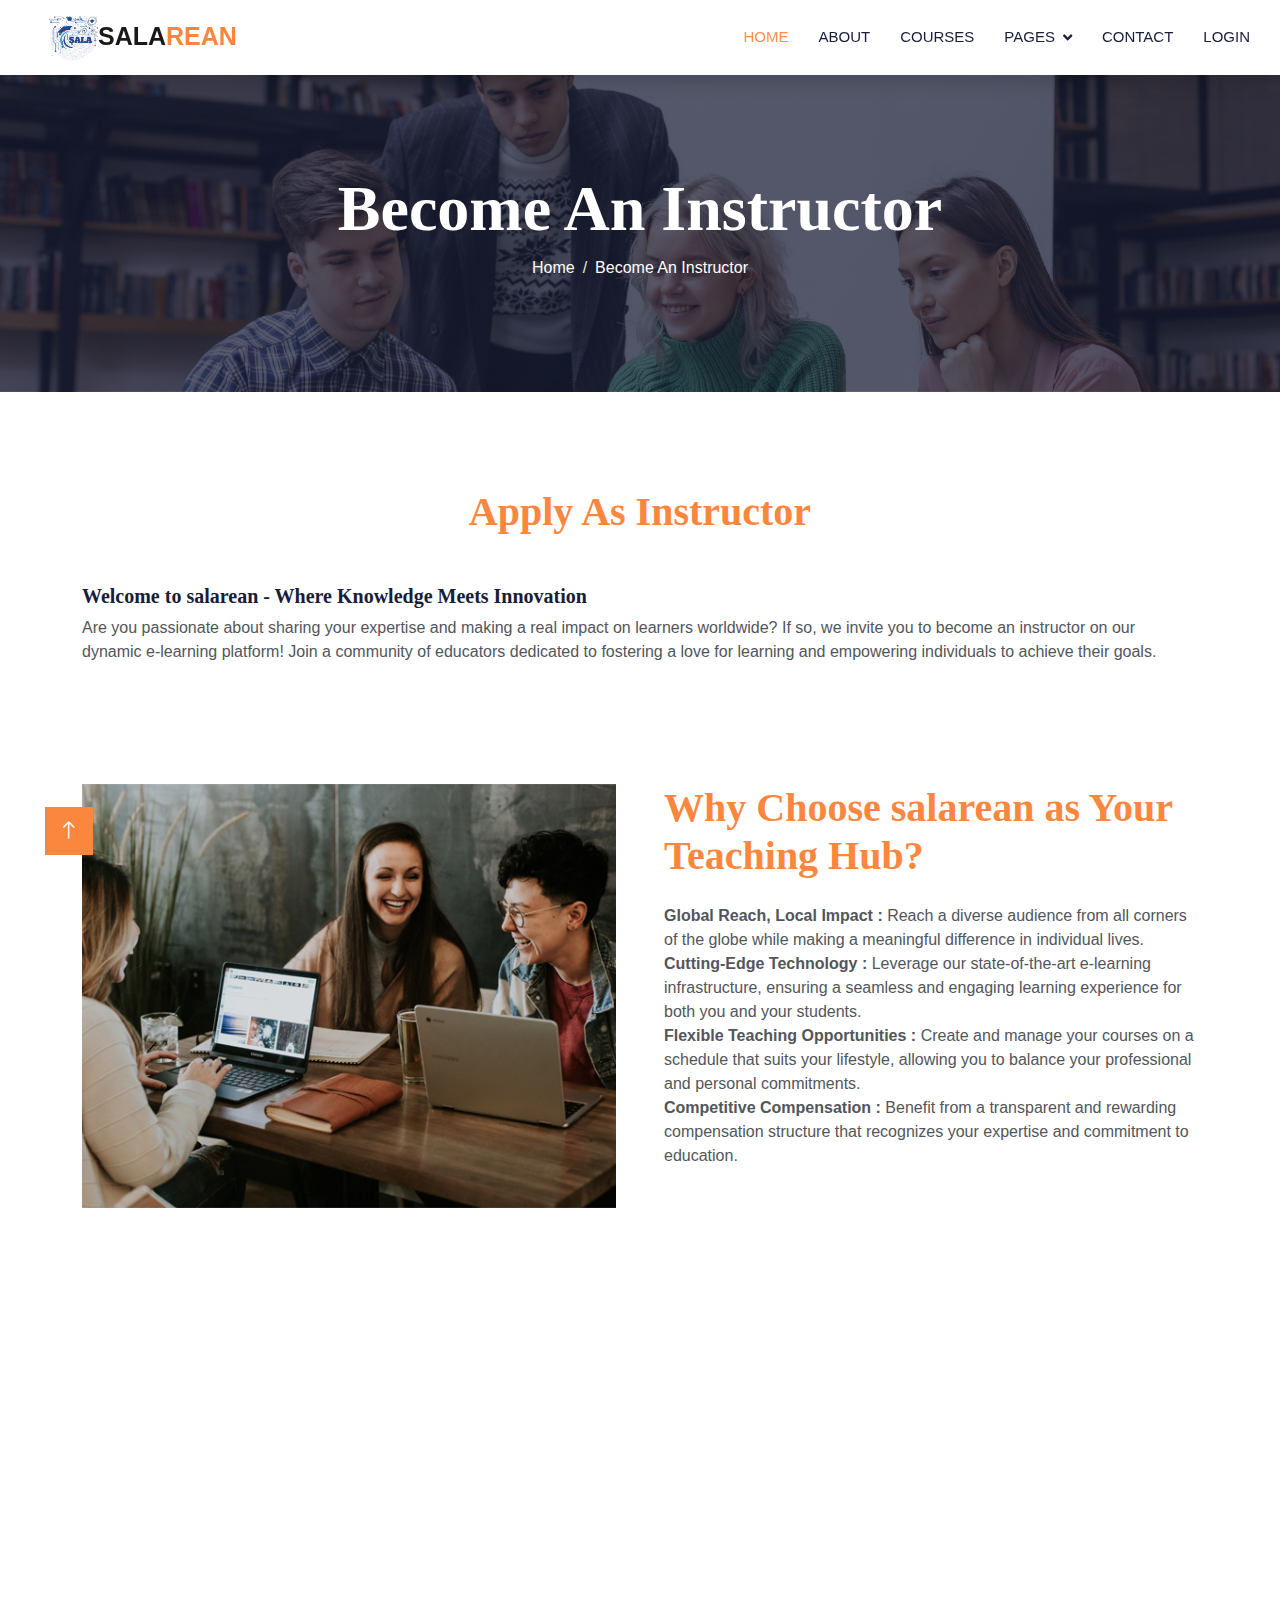
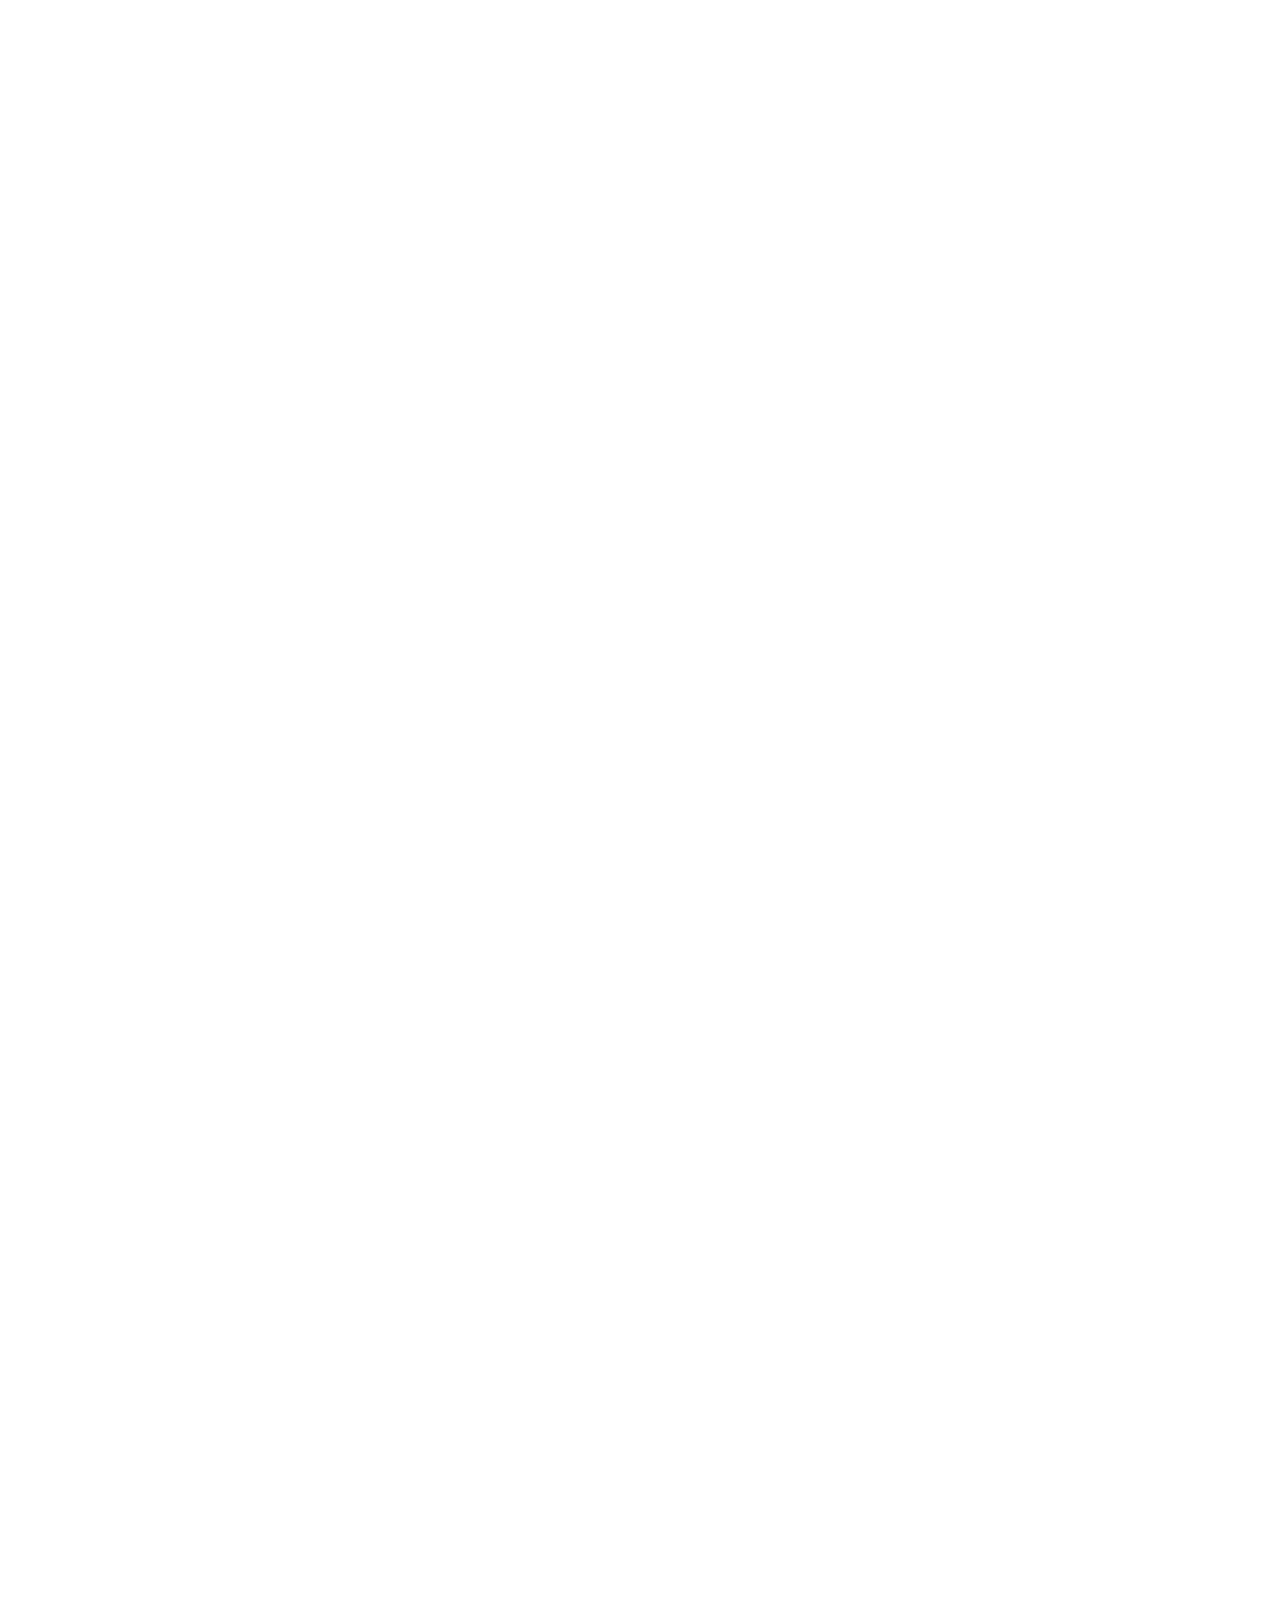
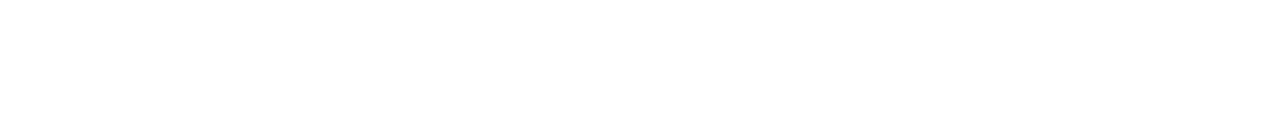
==== instructor.html @ c283421f "first commit" ====
<!DOCTYPE html>
<html lang="en">

<head>
    <meta charset="utf-8">
    <title>salarean : Instructor</title>
    <meta content="width=device-width, initial-scale=1.0" name="viewport">
    <meta content="" name="keywords">
    <meta content="" name="description">

    <!-- Favicon -->
    <link href="img/salarean.png" rel="icon">

    <!-- Google Web Fonts -->
    <link rel="preconnect" href="https://fonts.googleapis.com">
    <link rel="preconnect" href="https://fonts.gstatic.com" crossorigin>
    <link href="https://fonts.googleapis.com/css2?family=Heebo:wght@400;500;600&family=Nunito:wght@600;700;800&display=swap" rel="stylesheet">

    <!-- Icon Font Stylesheet -->
    <link href="https://cdnjs.cloudflare.com/ajax/libs/font-awesome/5.10.0/css/all.min.css" rel="stylesheet">
    <link href="https://cdn.jsdelivr.net/npm/bootstrap-icons@1.4.1/font/bootstrap-icons.css" rel="stylesheet">

    <!-- Libraries Stylesheet -->
    <link href="lib/animate/animate.min.css" rel="stylesheet">
    <link href="lib/owlcarousel/assets/owl.carousel.min.css" rel="stylesheet">

    <!-- Customized Bootstrap Stylesheet -->
    <link href="css/bootstrap.min.css" rel="stylesheet">

    <!-- Template Stylesheet -->
    <link href="css/style.css" rel="stylesheet">

</head>

<body>
    <!-- Spinner Start -->
    <div id="spinner" class="show bg-white position-fixed translate-middle w-100 vh-100 top-50 start-50 d-flex align-items-center justify-content-center">
        <div class="spinner-border text-primary" style="width: 3rem; height: 3rem;" role="status">
            <span class="sr-only">Loading...</span>
        </div>
    </div>
    <!-- Spinner End -->


    <!-- Navbar Start -->
    <nav class="navbar navbar-expand-lg bg-white navbar-light shadow sticky-top p-0">
        <a href="index.html" class="navbar-brand d-flex align-items-center px-4 px-lg-5">
            <p class="m-0 fw-bold" style="font-size: 25px;"><img src="img/salarean.png" alt="" height="50px">SALA<span style="color: #fb873f;">REAN</span></p>
        </a>
        <button type="button" class="navbar-toggler me-4" data-bs-toggle="collapse" data-bs-target="#navbarCollapse" style="border: none;">
            <span class="navbar-toggler-icon"></span>
        </button>
        <div class="collapse navbar-collapse" id="navbarCollapse">
            <div class="navbar-nav ms-auto p-4 p-lg-0">
                <a href="index.html" class="nav-item nav-link active">Home</a>
                <a href="about.html" class="nav-item nav-link">About</a>
                <a href="courses.html" class="nav-item nav-link">Courses</a>
                <div class="nav-item dropdown">
                    <a href="#" class="nav-link dropdown-toggle" data-bs-toggle="dropdown">Pages</a>
                    <div class="dropdown-menu fade-down m-0">
                        <a href="team.html" class="dropdown-item">Our Team</a>
                        <a href="testimonial.html" class="dropdown-item">Testimonial</a>

                    </div>
                </div>
                <a href="contact.html" class="nav-item nav-link">Contact</a>
                <a href="login.html" class="nav-item nav-link">Login</a>
            </div>
        </div>
    </nav>
    <!-- Navbar End -->


    <!-- Header Start -->
    <div class="container-fluid bg-primary py-5 mb-5 page-header">
        <div class="container py-5">
            <div class="row justify-content-center">
                <div class="col-lg-10 text-center">
                    <h1 class="display-3 text-white animated slideInDown">Become An Instructor</h1>
                    <nav aria-label="breadcrumb">
                        <ol class="breadcrumb justify-content-center">
                            <li class="breadcrumb-item"><a class="text-white" href="index.html">Home</a></li>
                            <li class="breadcrumb-item text-white active" aria-current="page">Become An Instructor</li>
                        </ol>
                    </nav>
                </div>
            </div>
        </div>
    </div>
    <!-- Header End -->


    <!-- Instructor Page Start -->
    <div class="container-xxl py-5">
        <div class="container">
            <div class="text-center wow fadeInUp" data-wow-delay="0.1s">
                <h1 class="mb-5 bg-white text-center px-3" style="color: #fb873f;">Apply As Instructor</h1>

            </div>
            <div class="row g-4">
                <div class="col-lg-12 wow fadeInUp" data-wow-delay="0.1s">
                    <h5>Welcome to salarean - Where Knowledge Meets Innovation</h5>
                    <p class="mb-4">Are you passionate about sharing your expertise and making a real impact on learners worldwide? If so, we invite you to become an instructor on our dynamic e-learning platform! Join a community of educators dedicated to fostering a
                        love for learning and empowering individuals to achieve their goals.</p>


                </div>
            </div>
        </div>
    </div>

    <!-- About Start -->
    <div class="container-xxl py-5">
        <div class="container">
            <div class="row g-5">
                <div class="col-lg-6 wow fadeInUp" data-wow-delay="0.1s" style="min-height: 400px;">
                    <div class="position-relative h-100">
                        <img class="img-fluid position-absolute w-100 h-100" src="img/instructor-1.jpg" alt="" style="object-fit: cover;">
                    </div>
                </div>
                <div class="col-lg-6 wow fadeInUp" data-wow-delay="0.3s">

                    <h1 class="mb-4" style="color: #fb873f;">Why Choose salarean as Your Teaching Hub?</h1>

                    <div class="row gy-2 gx-4 mb-4">
                        <ul style="list-style: none;">
                            <li><b>Global Reach, Local Impact :</b> Reach a diverse audience from all corners of the globe while making a meaningful difference in individual lives.</li>
                            <li><b>Cutting-Edge Technology : </b>Leverage our state-of-the-art e-learning infrastructure, ensuring a seamless and engaging learning experience for both you and your students.</li>
                            <li><b>Flexible Teaching Opportunities : </b>Create and manage your courses on a schedule that suits your lifestyle, allowing you to balance your professional and personal commitments.</li>
                            <li><b>Competitive Compensation : </b> Benefit from a transparent and rewarding compensation structure that recognizes your expertise and commitment to education.</li>
                        </ul>
                    </div>
                </div>
            </div>
        </div>
    </div>
    <!-- About End -->



    <!-- Service Start -->
    <div class="container-xxl py-5">
        <div class="container">
            <div class="row g-2 text-center">
                <div class="col-12 wow fadeInUp" data-wow-delay="0.3s">
                    <h1 style="color: #fb873f;">How It Works</h1>
                    <p class="mb-5">Your Journey to Becoming an Instructor</p>
                </div>
            </div>
            <div class="row g-4">
                <div class="col-lg-3 col-sm-6 wow fadeInUp" data-wow-delay="0.1s">
                    <div class="service-item text-center pt-3 shadow">
                        <div class="p-4">
                            <h5 class="mb-3">Application Process</h5>
                            <p>Submit your application and provide details about your expertise, teaching philosophy, and the courses you want to offer.</p>
                        </div>
                    </div>
                </div>
                <div class="col-lg-3 col-sm-6 wow fadeInUp" data-wow-delay="0.3s">
                    <div class="service-item text-center pt-3 shadow">
                        <div class="p-4">
                            <h5 class="mb-3">Content Creation</h5>
                            <p>Develop high-quality course content with the support of our instructional design team, ensuring your materials are engaging and effective.</p>
                        </div>
                    </div>
                </div>
                <div class="col-lg-3 col-sm-6 wow fadeInUp" data-wow-delay="0.5s">
                    <div class="service-item text-center pt-3 shadow">
                        <div class="p-4">
                            <h5 class="mb-3">Go Live</h5>
                            <p>Once approved, your courses go live on our platform, and learners from around the world can enroll and benefit from your knowledge.</p>
                        </div>
                    </div>
                </div>
                <div class="col-lg-3 col-sm-6 wow fadeInUp" data-wow-delay="0.7s">
                    <div class="service-item text-center pt-3 shadow">
                        <div class="p-4">
                            <h5 class="mb-3">Engage and Grow</h5>
                            <p>Interact with your students through discussion forums, live Q&A sessions, and feedback mechanisms, fostering a supportive learning community.</p>
                        </div>
                    </div>
                </div>
            </div>
        </div>
    </div>
    <!-- Service End -->

    <!-- About Start -->
    <div class="container-xxl py-5">
        <div class="container">
            <div class="row g-5">

                <div class="col-lg-6 wow fadeInUp" data-wow-delay="0.3s">

                    <h1 class="mb-4" style="color: #fb873f;">What We Look for in Our Instructors</h1>

                    <div class="row gy-2 gx-4 mb-4">
                        <ul style="list-style: none;">
                            <li><b>Passion for Teaching :</b>A genuine enthusiasm for sharing knowledge and facilitating the learning journey for others.</li>
                            <li><b>Expertise in Your Field : </b>Demonstrated expertise in your subject matter, backed by relevant qualifications and experience.</li>
                            <li><b>Communication Skills : </b>Clear and effective communication to convey complex concepts and engage learners of various backgrounds.</li>
                            <li><b>Innovation : </b> Willingness to embrace innovative teaching methods and technologies to enhance the learning experience.</li>
                        </ul>
                    </div>
                </div>

                <div class="col-lg-6 wow fadeInUp" data-wow-delay="0.1s" style="min-height: 400px;">
                    <div class="position-relative h-100">
                        <img class="img-fluid position-absolute w-100 h-100" src="img/instructor-2.jpg" alt="" style="object-fit: cover;">
                    </div>
                </div>

            </div>
        </div>
    </div>

    <div class="container-xxl py-5">
        <div class="container">
            <div class="row g-5">
                <div class="col-lg-6 wow fadeInUp" data-wow-delay="0.1s">
                    <img class="img-fluid" src="img/ready.jpg" alt="">
                </div>

                <div class="col-lg-6 wow fadeInUp" data-wow-delay="0.3s">

                    <h1 style="color: #fb873f;">Ready to Join Us?</h1>
                    <p class="mb-4">Here's How to Get Started</p>

                    <div class="row gy-2 gx-4 mb-4">
                        <ul style="list-style: none;">
                            <li><i class="fa fa-check"></i> Familiarize yourself with salarean and the diverse range of courses we offer.</li>
                            <li><i class="fa fa-check"></i> Craft a compelling application that showcases your passion, expertise, and proposed course offerings.</li>

                        </ul>
                    </div>
                    <button type="button" class="btn text-white" data-bs-toggle="modal" data-bs-target="#exampleModal">Apply Now</button>
                </div>



            </div>
        </div>
    </div>


    <!-- Modal -->
    <div class="modal fade" id="exampleModal" tabindex="-1" aria-labelledby="exampleModalLabel" aria-hidden="true">
        <div class="modal-dialog">
            <div class="modal-content">
                <div class="modal-header">
                    <h5 class="modal-title" id="exampleModalLabel">Apply as Instructor</h5>
                    <button type="button" class="btn-close" data-bs-dismiss="modal" aria-label="Close"></button>
                </div>
                <div class="modal-body">
                    <form>
                        <h5 class="mb-4">Join salarean's Global Community of Expert Instructors</h5>
                        <div class="row g-3">
                            <div class="col-md-6">
                                <div class="form-floating">
                                    <input type="text" class="form-control" id="f_name" placeholder="First Name">
                                    <label for="name">First Name</label>
                                </div>
                            </div>
                            <div class="col-md-6">
                                <div class="form-floating">
                                    <input type="text" class="form-control" id="l_name" placeholder="Last Name">
                                    <label for="name">Last Name</label>
                                </div>
                            </div>

                            <div class="col-md-6">
                                <div class="form-floating">
                                    <input type="email" class="form-control" id="email" placeholder="Your Email">
                                    <label for="email">Your Email</label>
                                </div>
                            </div>
                            <div class="col-md-6">
                                <div class="form-floating">
                                    <input type="tel" class="form-control" id="phone" placeholder="Phone Number">
                                    <label for="name">Phone Number</label>
                                </div>
                            </div>

                            <div class="col-12">
                                <div class="form-floating">
                                    <label for="degree">What is the highest degree ?</label>
                                    <select name="degree" id="degree" class="form-control">
                            <option value="..">...</option>
                            <option value="High School">High School</option>
                            <option value="Undergraduate">Undergraduate</option>
                            <option value="Graduate">Graduate</option>
                            <option value="Post-Graduate">Post-Graduate</option>
                        </select>
                                </div>
                            </div>

                            <div class="col-12">
                                <div class="form-floating">
                                    <label for="degree">What subject would you like to teach?</label>
                                    <select name="degree" id="degree" class="form-control">
                            <option value="..">...</option>
                            <option value="Technology">Technology</option>
                            <option value="Marketing">Marketing</option>
                            <option value="Business">Business</option>
                            <option value="Education">Education</option>
                        </select>
                                </div>
                            </div>


                            <div class="col-12">
                                <div class="form-floating">
                                    <textarea class="form-control" placeholder="Leave a message here" id="address" style="height: 150px"></textarea>
                                    <label for="message">Address</label>
                                </div>
                            </div>
                            <div class="col-12">
                                <div class="">
                                    <input type="checkbox"> I acknowledge and warrant the truthfulness of the information I submit, I also acknowledge that I have read, understand, and I agree with all Terms of service, and that I fully agree that all
                                    sales are final and that there are no refunds whatsoever.
                                </div>
                            </div>

                        </div>
                    </form>
                </div>
                <div class="modal-footer">
                    <button type="button" class="btn btn-secondary" data-bs-dismiss="modal">Close</button>
                    <button type="submit" class="btn text-white">Apply</button>
                </div>
            </div>
        </div>
    </div>


    <!-- About End -->

    <div class="container-xxl py-5">
        <div class="container">
            <div class="row g-5">

                <div class="col-12 wow fadeInUp" data-wow-delay="0.3s">

                    <h5 class="mb-4">Join Us in Transforming Lives Through Education!</h5>

                    <p>At salarean, we believe that education has the power to transform lives. Join us in creating a world where knowledge knows no bounds, and together, let's inspire, innovate, and educate!</p>

                </div>



            </div>
        </div>
    </div>


    <!-- Instructor Page End -->


    <!-- Footer Start -->
    <div class="container-fluid bg-dark text-light footer pt-5 mt-5 wow fadeIn" data-wow-delay="0.1s">
        <div class="container py-5">
            <div class="row g-5">
                <div class="col-lg-4 col-md-6">
                    <h4 class="text-white mb-3">Quick Link</h4>
                    <p><a class="text-light" href="about.html">About Us</a></p>
                    <p><a class="text-light" href="contact.html">Contact Us</a></p>
                    <p><a class="text-light" href="">Privacy Policy</a></p>
                    <p><a class="text-light" href="">Terms & Condition</a></p>
                    <p><a class="text-light" href="">FAQs & Help</a></p>
                </div>
                <div class="col-lg-4 col-md-6">
                    <h4 class="text-white mb-3">Contact</h4>
                    <p class="mb-2"><i class="fa fa-map-marker-alt me-3"></i>Royal phnom penh</p>
                    <p class="mb-2"><i class="fa fa-phone-alt me-3"></i>017-860-948</p>
                    <p class="mb-2"><i class="fa fa-envelope me-3"></i>ansovichea25@gmail.com</p>
                    <div class="d-flex pt-2">
                        <a class="btn btn-outline-light btn-social" href=""><i class="fab fa-twitter"></i></a>
                        <a class="btn btn-outline-light btn-social" href=""><i class="fab fa-facebook-f"></i></a>
                        <a class="btn btn-outline-light btn-social" href=""><i class="fab fa-youtube"></i></a>
                        <a class="btn btn-outline-light btn-social" href=""><i class="fab fa-linkedin-in"></i></a>
                    </div>
                </div>

                <div class="col-lg-4 col-md-6">
                    <h4 class="text-white mb-3">Subscribe to our Newsletter</h4>
                    <p>Subscribe now and join our growing community of learners committed to lifelong education! </p>
                    <div class="position-relative mx-auto" style="max-width: 400px;">
                        <input class="form-control border-0 w-100 py-3 ps-4 pe-5" type="text" placeholder="Your email">
                        <button type="button" class="btn btn-primary py-2 position-absolute top-0 end-0 mt-2 me-2">Subscribe</button>
                    </div>
                </div>
            </div>
        </div>
        <div class="container">
            <div class="copyright">
                <div class="row">
                    <div class="col-md-6 text-center text-md-start mb-3 mb-md-0">
                        &copy; <a class="border-bottom" href="#">salarean</a>, All Right Reserved.

                    </div>
                </div>
            </div>
        </div>
    </div>
    <!-- Footer End -->


    <!-- Back to Top -->
    <a href="#" class="btn btn-lg btn-primary btn-lg-square back-to-top"><i class="bi bi-arrow-up"></i></a>


    <!-- JavaScript Libraries -->
    <script src="https://code.jquery.com/jquery-3.4.1.min.js"></script>
    <script src="https://cdn.jsdelivr.net/npm/bootstrap@5.0.0/dist/js/bootstrap.bundle.min.js"></script>
    <script src="lib/wow/wow.min.js"></script>
    <script src="lib/easing/easing.min.js"></script>
    <script src="lib/waypoints/waypoints.min.js"></script>
    <script src="lib/owlcarousel/owl.carousel.min.js"></script>

    <!-- Template Javascript -->
    <script src="js/main.js"></script>
</body>

</html>
---- css/style.css ----
/********** Template CSS **********/

body {
    font-family: 'Koh Santepheap', sans-serif;
}

h1,
h2,
h3,
h4,
h5,
h6 {
    font-family: 'Playwrite BE VLG', serif;
}

:root {
    --primary: #f69050;
    --light: #F0FBFC;
    --light: #f0e4de;
    --dark: #181d38;
}

.btn {
    background-color: #fb873f;
    border: none;
}

.btn a {
    text-decoration: none;
    color: #fff;
}

.btn:hover {
    background: transparent;
    color: var(--primary) !important;
    border: 1px solid var(--primary);
}

.btn:hover a {
    color: var(--primary) !important;
}

.btn-light {
    background-color: var(--light);
}

.btn-light:hover {
    background: transparent;
    color: var(--light) !important;
    border: 1px solid var(--light);
}

.fw-medium {
    font-weight: 600 !important;
}

.fw-semi-bold {
    font-weight: 700 !important;
}

.back-to-top {
    position: fixed;
    display: none;
    left: 45px;
    bottom: 45px;
    z-index: 99;
}


/*** Spinner ***/

#spinner {
    opacity: 0;
    visibility: hidden;
    transition: opacity .5s ease-out, visibility 0s linear .5s;
    z-index: 99999;
}

#spinner.show {
    transition: opacity .5s ease-out, visibility 0s linear 0s;
    visibility: visible;
    opacity: 1;
}


/*** Button ***/

.btn {
    font-family: 'Nunito', sans-serif;
    font-weight: 600;
    transition: .5s;
}

.btn.btn-primary,
.btn.btn-secondary {
    color: #FFFFFF;
}

.btn-square {
    width: 38px;
    height: 38px;
}

.btn-sm-square {
    width: 32px;
    height: 32px;
}

.btn-lg-square {
    width: 48px;
    height: 48px;
}

.btn-square,
.btn-sm-square,
.btn-lg-square {
    padding: 0;
    display: flex;
    align-items: center;
    justify-content: center;
    font-weight: normal;
    border-radius: 0px;
}


/*** Navbar ***/

.navbar .dropdown-toggle::after {
    border: none;
    content: "\f107";
    font-family: "Font Awesome 5 Free";
    font-weight: 900;
    vertical-align: middle;
    margin-left: 8px;
}

.navbar-light .navbar-nav .nav-link {
    margin-right: 30px;
    padding: 25px 0;
    color: #FFFFFF;
    font-size: 15px;
    text-transform: uppercase;
    outline: none;
}

.navbar-light .navbar-nav .nav-link:hover,
.navbar-light .navbar-nav .nav-link.active {
    color: var(--primary);
}

@media (max-width: 991.98px) {
    .navbar-light .navbar-nav .nav-link {
        margin-right: 0;
        padding: 10px 0;
    }
    .navbar-light .navbar-nav {
        border-top: 1px solid #EEEEEE;
    }
}

.navbar-light .navbar-brand,
.navbar-light a.btn {
    height: 75px;
}

.navbar-light .navbar-nav .nav-link {
    color: var(--dark);
    font-weight: 500;
}

.navbar-light.sticky-top {
    top: -100px;
    transition: .5s;
}

.navbar-toggler-icon {
    color: #fb873f;
}

.navbar-toggler {
    border: 2px solid #fb873f;
}

@media (min-width: 992px) {
    .navbar .nav-item .dropdown-menu {
        display: block;
        margin-top: 0;
        opacity: 0;
        visibility: hidden;
        transition: .5s;
    }
    .navbar .dropdown-menu.fade-down {
        top: 100%;
        transform: rotateX(-75deg);
        transform-origin: 0% 0%;
    }
    .navbar .nav-item:hover .dropdown-menu {
        top: 100%;
        transform: rotateX(0deg);
        visibility: visible;
        transition: .5s;
        opacity: 1;
    }
}


/*** Header carousel ***/

.header-carousel .owl-carousel-item {
    position: relative;
    height: 100vh;
}

.header-carousel p {
    margin-top: 20px;
    font-size: 20px;
    line-height: 30px;
}

@media (max-width: 1300px) {
    .header-carousel .owl-carousel-item {
        position: relative;
        min-height: 80vh;
    }
    .header-carousel .owl-carousel-item img {
        position: absolute;
        width: 100%;
        height: 100%;
        object-fit: cover;
    }
}

@media (max-width: 768px) {
    .header-carousel .owl-carousel-item {
        position: relative;
        min-height: 500px;
    }
    .header-carousel .owl-carousel-item img {
        position: absolute;
        width: 100%;
        height: 100%;
        object-fit: cover;
    }
}

@media (max-width: 430px) {
    .header-carousel .owl-carousel-item {
        position: relative;
        height: 500px;
    }
    .header-carousel .owl-carousel-item img {
        position: absolute;
        width: 100%;
        height: 100%;
        object-fit: cover;
    }
    .header-carousel h1 {
        font-size: 30px;
        line-height: 30px;
    }
    .header-carousel p {
        margin-top: 20px;
        font-size: 15px;
        line-height: 20px;
    }
}

.header-carousel .owl-nav {
    position: absolute;
    top: 50%;
    right: 8%;
    transform: translateY(-50%);
    display: flex;
    flex-direction: column;
}

.header-carousel .owl-nav .owl-prev,
.header-carousel .owl-nav .owl-next {
    margin: 7px 0;
    width: 45px;
    height: 45px;
    display: flex;
    align-items: center;
    justify-content: center;
    color: #FFFFFF;
    background: transparent;
    border: 1px solid #FFFFFF;
    font-size: 22px;
    transition: .5s;
}

.header-carousel .owl-nav .owl-prev:hover,
.header-carousel .owl-nav .owl-next:hover {
    background: var(--primary);
    border-color: var(--primary);
}

.page-header {
    background: linear-gradient(rgba(24, 29, 56, .7), rgba(24, 29, 56, .7)), url(../img/carousel-1.jpg);
    background-position: center center;
    background-repeat: no-repeat;
    background-size: cover;
}

.page-header-inner {
    background: rgba(15, 23, 43, .7);
}

.breadcrumb-item+.breadcrumb-item::before {
    color: var(--light);
}


/*** Section Title ***/

.section-title {
    position: relative;
    display: inline-block;
    text-transform: uppercase;
}

.section-title::before {
    position: absolute;
    content: "";
    width: calc(100% + 80px);
    height: 2px;
    top: 4px;
    left: -40px;
    background: var(--primary);
    z-index: -1;
}

.section-title::after {
    position: absolute;
    content: "";
    width: calc(100% + 120px);
    height: 2px;
    bottom: 5px;
    left: -60px;
    background: var(--primary);
    z-index: -1;
}

.section-title.text-start::before {
    width: calc(100% + 40px);
    left: 0;
}

.section-title.text-start::after {
    width: calc(100% + 60px);
    left: 0;
}


/*** Service ***/

.service-item {
    transition: .5s;
}

.service-item i {
    color: var(--primary);
}

.service-item:hover {
    margin-top: -10px;
    background: var(--primary);
}

.service-item * {
    transition: all .3s ease-in-out;
}

.service-item:hover * {
    color: #fff !important;
}

.course-item img {
    width: 100%;
    height: 200px;
    border-radius: 5px;
}


/*** Categories & Courses ***/

.category .content {
    cursor: pointer;
    transition: .5s;
}

.category .content:hover {
    background-color: var(--primary);
    color: #fff;
}

.category .content h5 a {
    text-decoration: none;
    color: var(--dark);
    transition: all 0.3s ease-in-out;
}

.category .content:hover h5 a {
    color: #fff !important;
}

.category img {
    width: 50px;
    height: 50px;
}

.category img,
.course-item img {
    transition: .5s;
}

.category a:hover img,
.course-item:hover img {
    transform: scale(1.1);
    margin-top: -10px;
}


/*** Team ***/

.team-item img {
    transition: .5s;
}

.team-item:hover img {
    transform: scale(1.1);
}


/*** Testimonial ***/

.testimonial-carousel::before {
    position: absolute;
    content: "";
    top: 0;
    left: 0;
    height: 100%;
    width: 0;
    background: linear-gradient(to right, rgba(255, 255, 255, 1) 0%, rgba(255, 255, 255, 0) 100%);
    z-index: 1;
}

.testimonial-carousel::after {
    position: absolute;
    content: "";
    top: 0;
    right: 0;
    height: 100%;
    width: 0;
    background: linear-gradient(to left, rgba(255, 255, 255, 1) 0%, rgba(255, 255, 255, 0) 100%);
    z-index: 1;
}

@media (min-width: 768px) {
    .testimonial-carousel::before,
    .testimonial-carousel::after {
        width: 200px;
    }
}

@media (min-width: 992px) {
    .testimonial-carousel::before,
    .testimonial-carousel::after {
        width: 300px;
    }
}

.testimonial-carousel .owl-item .testimonial-text,
.testimonial-carousel .owl-item.center .testimonial-text * {
    transition: .5s;
}

.testimonial-carousel .owl-item.center .testimonial-text {
    background: var(--primary) !important;
}

.testimonial-carousel .owl-item.center .testimonial-text * {
    color: #FFFFFF !important;
}

.testimonial-carousel .owl-dots {
    margin-top: 24px;
    display: flex;
    align-items: flex-end;
    justify-content: center;
}

.testimonial-carousel .owl-dot {
    position: relative;
    display: inline-block;
    margin: 0 5px;
    width: 15px;
    height: 15px;
    border: 1px solid #CCCCCC;
    transition: .5s;
}

.testimonial-carousel .owl-dot.active {
    background: var(--primary);
    border-color: var(--primary);
}


/*** Footer ***/

.footer .btn.btn-social {
    margin-right: 5px;
    width: 35px;
    height: 35px;
    display: flex;
    align-items: center;
    justify-content: center;
    color: var(--light);
    font-weight: normal;
    border: 1px solid #FFFFFF;
    border-radius: 35px;
    transition: .3s;
}

.footer .btn.btn-social:hover {
    color: var(--primary);
}

.footer .btn.btn-link {
    display: block;
    margin-bottom: 5px;
    padding: 0;
    text-align: left;
    color: #FFFFFF;
    font-size: 15px;
    font-weight: normal;
    text-transform: capitalize;
    transition: .3s;
}

.footer .btn.btn-link::before {
    position: relative;
    content: "\f105";
    font-family: "Font Awesome 5 Free";
    font-weight: 900;
    margin-right: 10px;
}

.footer .btn.btn-link:hover {
    letter-spacing: 1px;
    box-shadow: none;
}

.footer .copyright {
    padding: 25px 0;
    font-size: 15px;
    border-top: 1px solid rgba(256, 256, 256, .1);
}

.footer .copyright a {
    color: var(--light);
}

.footer .footer-menu a {
    margin-right: 15px;
    padding-right: 15px;
    border-right: 1px solid rgba(255, 255, 255, .1);
}

.footer .footer-menu a:last-child {
    margin-right: 0;
    padding-right: 0;
    border-right: none;
}
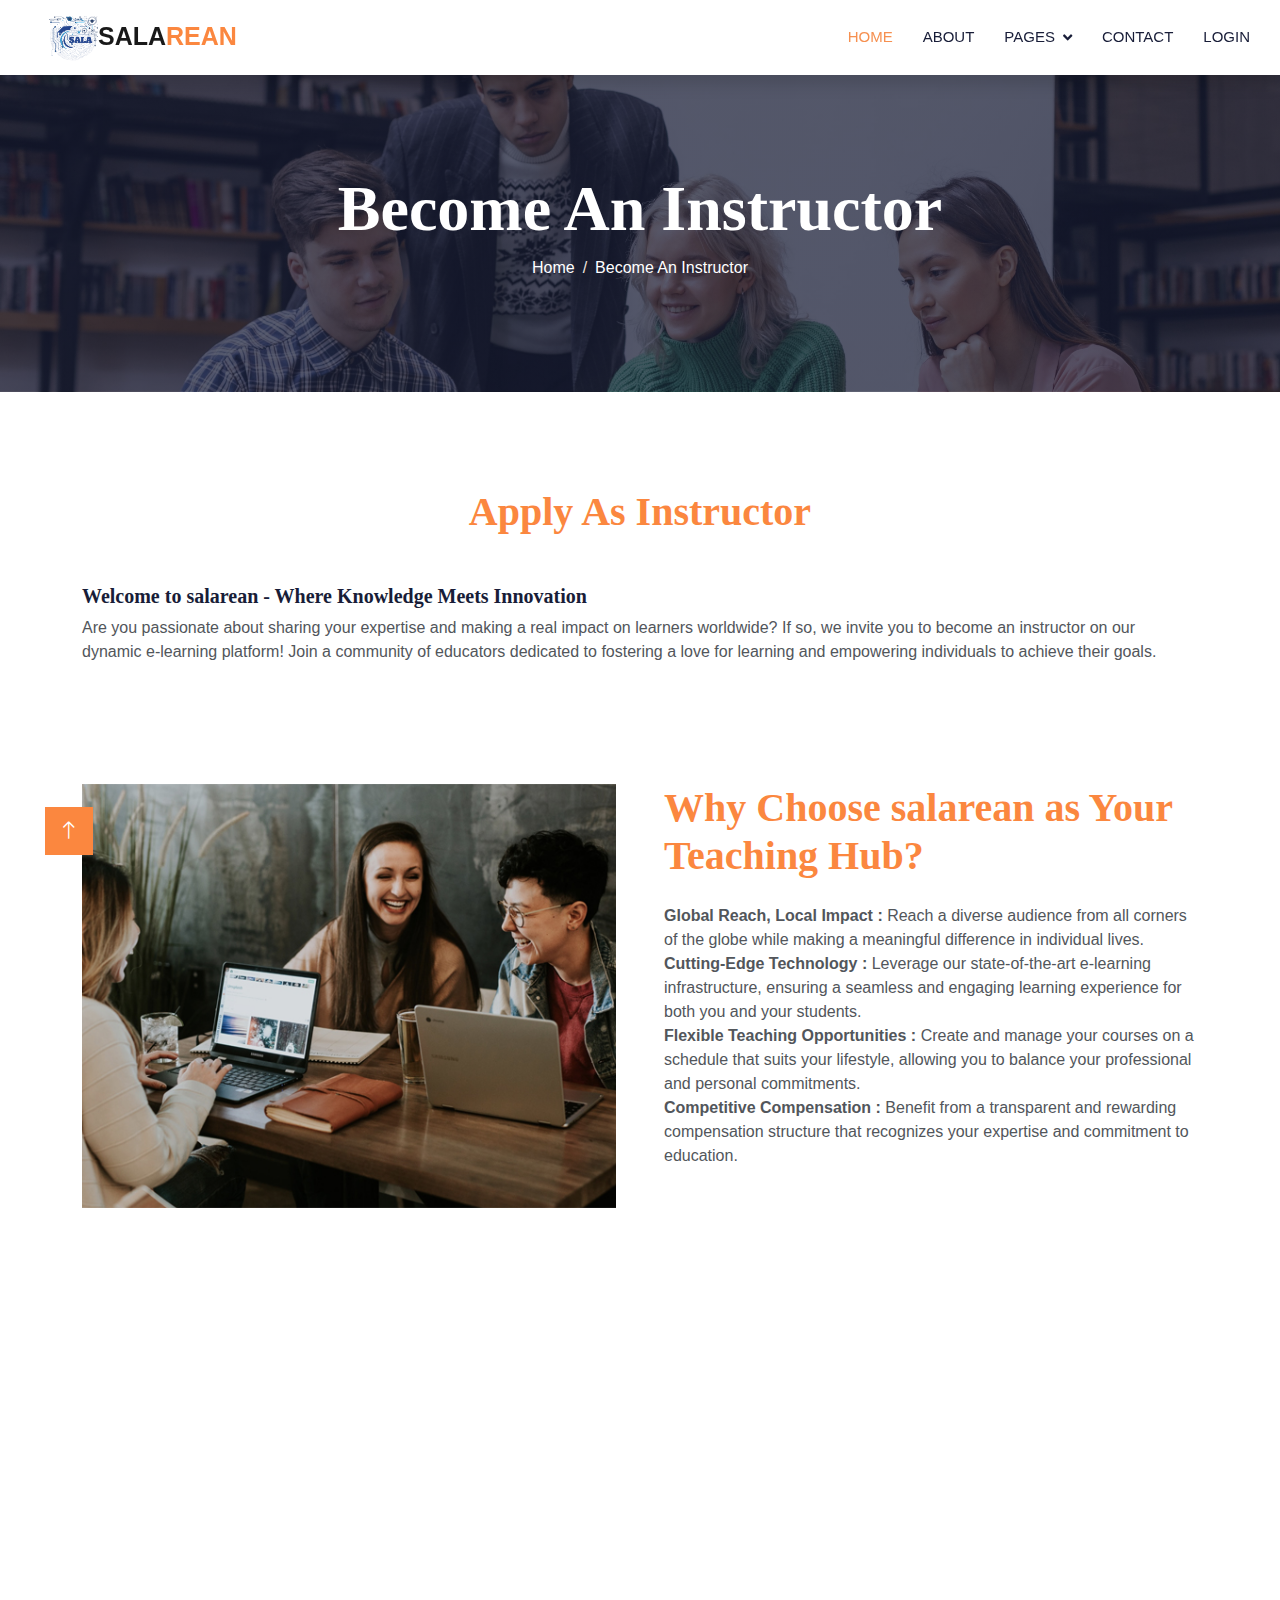
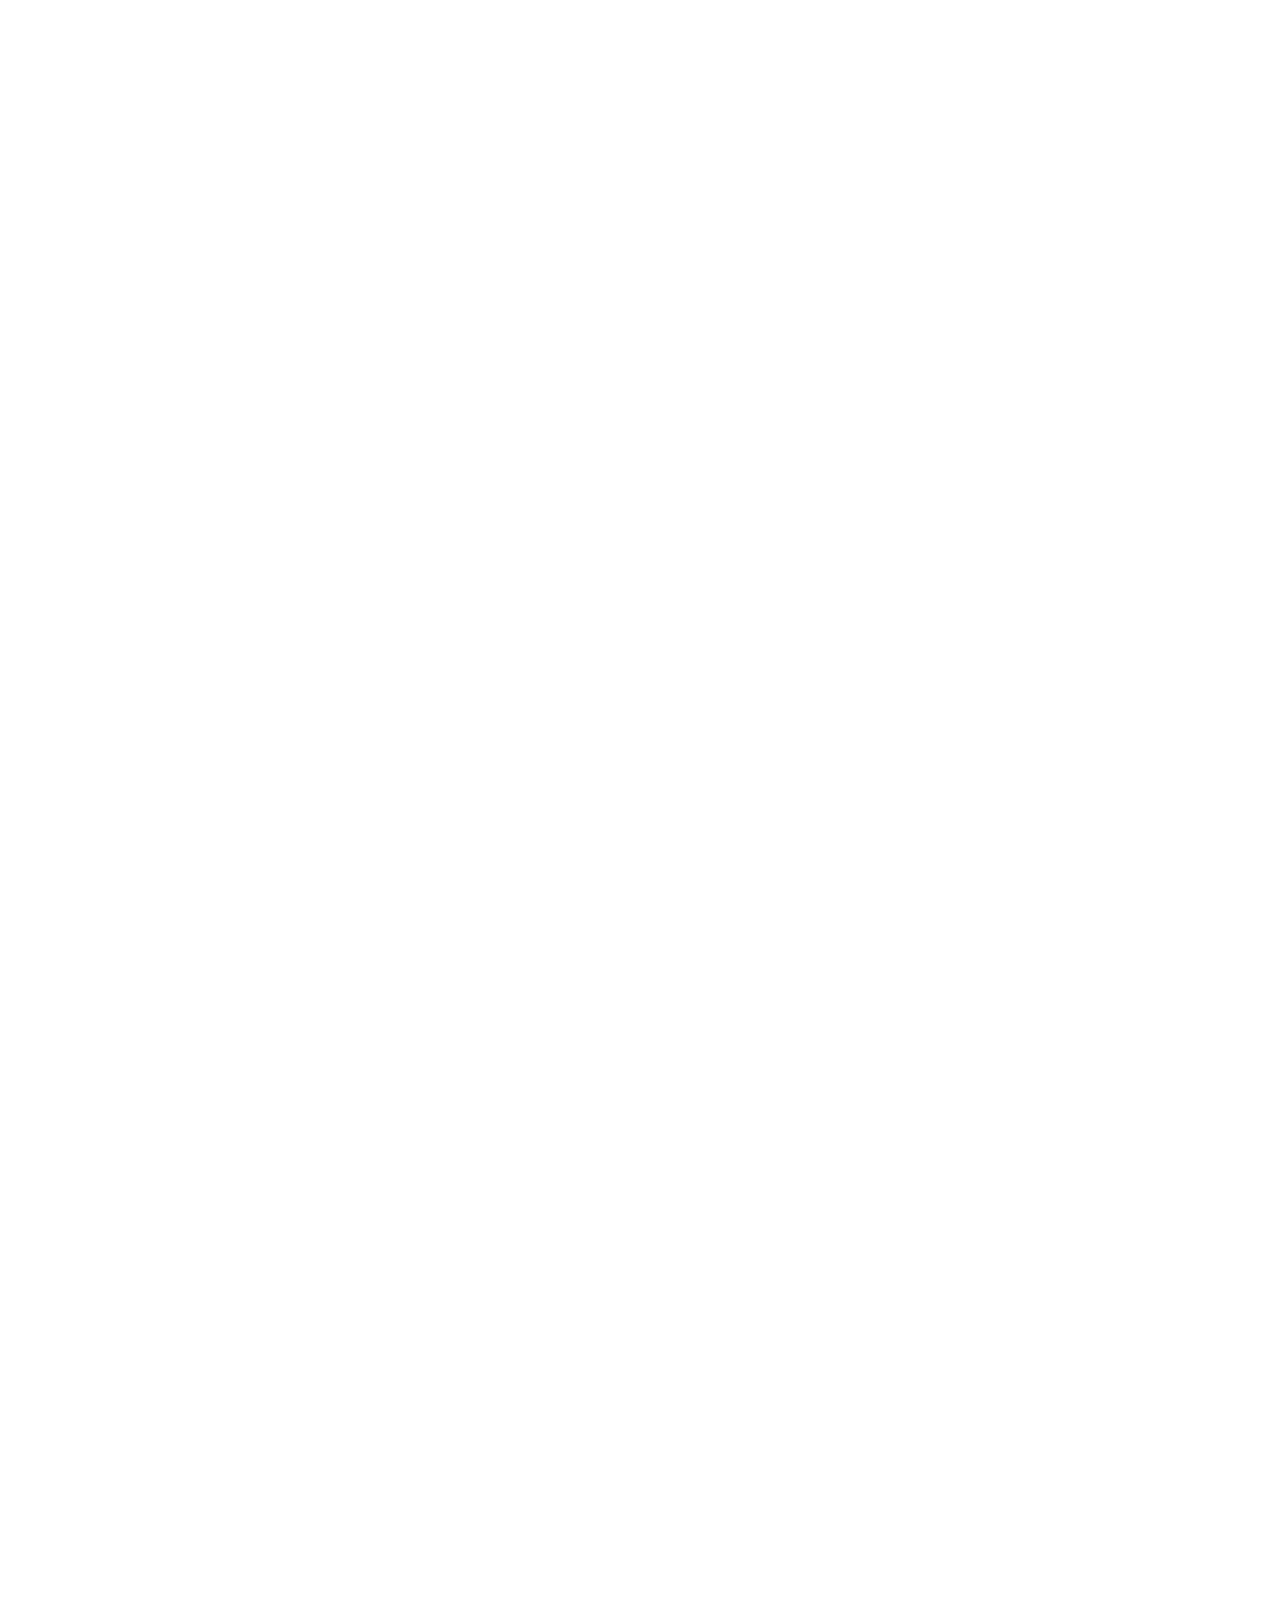
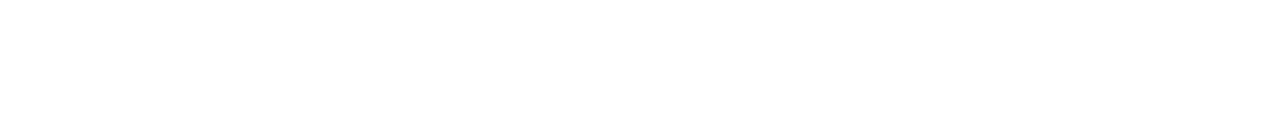
==== commit 22c681ff: "project_rupp" ====
--- a/instructor.html
+++ b/instructor.html
@@ -54,7 +54,7 @@
             <div class="navbar-nav ms-auto p-4 p-lg-0">
                 <a href="index.html" class="nav-item nav-link active">Home</a>
                 <a href="about.html" class="nav-item nav-link">About</a>
-                <a href="courses.html" class="nav-item nav-link">Courses</a>
+
                 <div class="nav-item dropdown">
                     <a href="#" class="nav-link dropdown-toggle" data-bs-toggle="dropdown">Pages</a>
                     <div class="dropdown-menu fade-down m-0">
